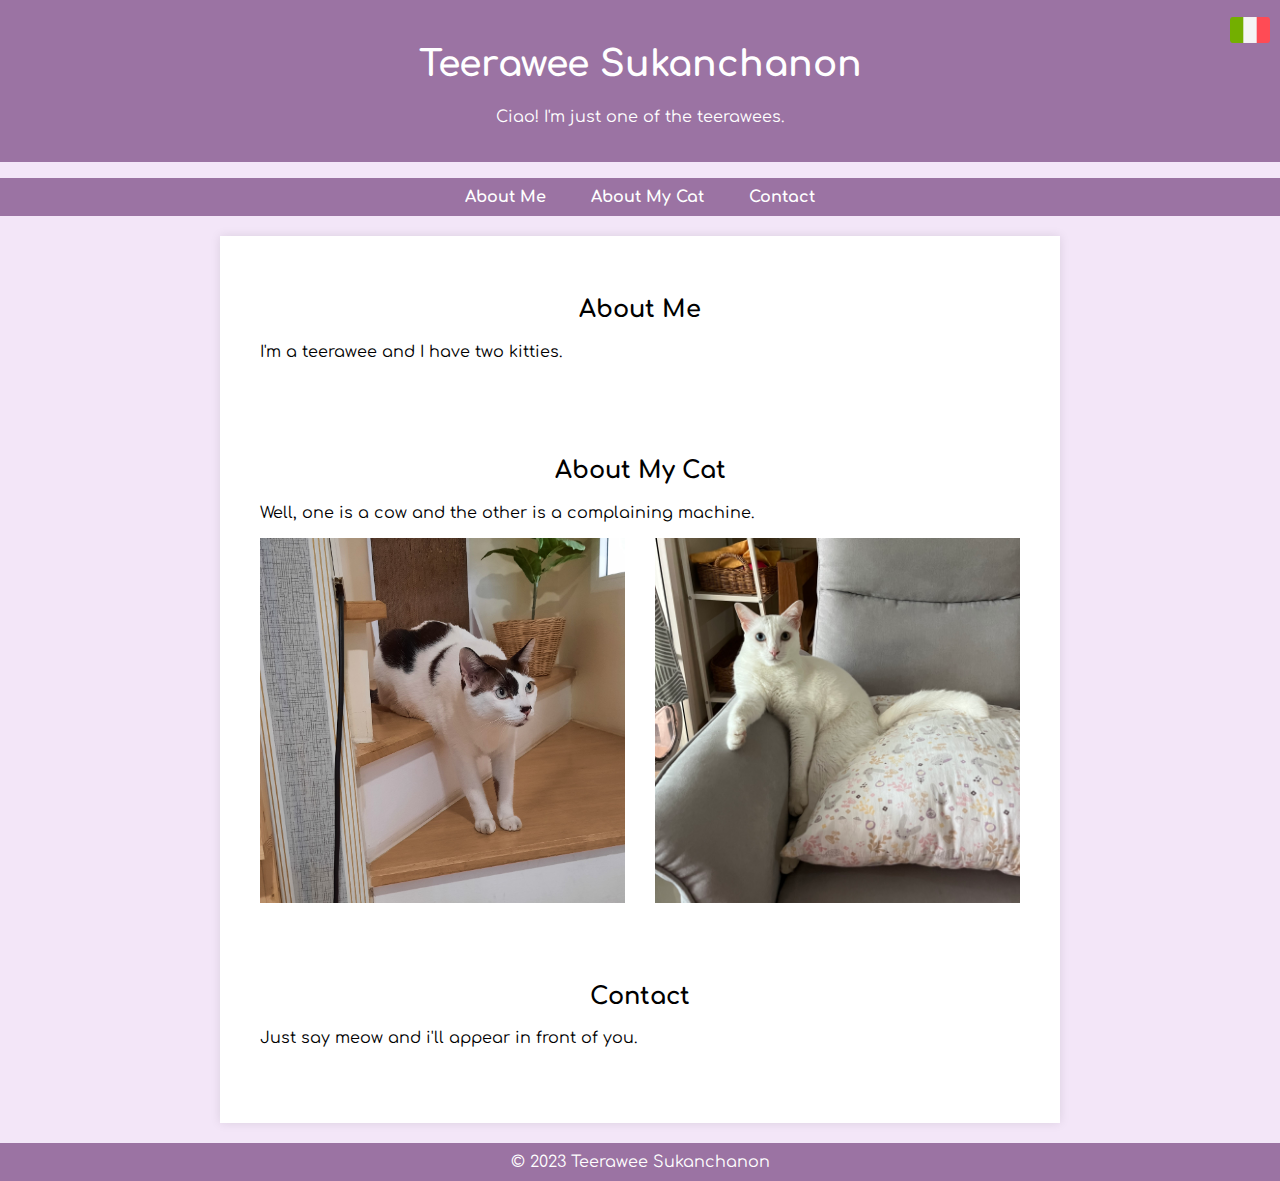
==== index-en.html @ f99ceedb "Add files via upload" ====
<!DOCTYPE html>
<html lang="en">
<head>
    <meta charset="UTF-8">
    <title>Teerawee - Personal Website</title>
    <meta name="viewport" content="width=device-width, initial-scale=1.0">
    <link rel="stylesheet" type="text/css" href="styles.css">

    <link rel="preconnect" href="https://fonts.googleapis.com">
    <link rel="preconnect" href="https://fonts.gstatic.com" crossorigin>
    <link href="https://fonts.googleapis.com/css2?family=Comfortaa:wght@300;400;500;600;700&display=swap" rel="stylesheet">
</head>
<body>
    <header>
        <button id="switchToItalian" class="language-switch logo-button">
            <img src="images/italy.png">
        </button>

        <h1>Teerawee Sukanchanon</h1>
        <p>Ciao! I'm just one of the teerawees.</p>
    </header>

    <nav>
        <ul class="navbar">
            <li><a href="#about">About Me</a></li>
            <li><a href="#portfolio">About My Cat</a></li>
            <li><a href="#contact">Contact</a></li>
        </ul>
    </nav>

    <div class="container">
        <section id="about" class="section">
            <h2 class="centered-heading">About Me</h2>
            <p>I'm a teerawee and I have two kitties.</p>
        </section>

        <section id="portfolio" class="section">
            <h2 class="centered-heading">About My Cat</h2>
            <p>Well, one is a cow and the other is a complaining machine.</p>
            <div class="image-container">
                <img src="images/cow.jpg" alt="a cow" class="centered-cropped-image">
                <img src="images/complaining-machine.jpg" alt="a comlaining machine" class="centered-cropped-image">
            </div>
        </section>

        <section id="contact" class="section">
            <h2 class="centered-heading">Contact</h2>
            <!-- Add your contact information and a contact form here -->
            <p>Just say meow and i'll appear in front of you.</p>
        </section>
    </div>

    <footer>
        &copy; 2023 Teerawee Sukanchanon
    </footer>

    <script src="script.js"></script>

</body>
</html>
---- styles.css ----
body {
    font-family: 'Comfortaa', sans-serif;
    background-color: #f3e6f8; /* Pastel Purple Background */
    margin: 0;
    padding: 0;
}

header {
    background-color: #9B73A3; /* Pastel Purple Header */
    color: #fff;
    text-align: center;
    padding: 20px;
}

h1 {
    font-size: 36px;
    font-weight: 700;
}

.navbar {
    text-align: center; /* Centered Navigation Bar */
    background-color: #9B73A3; /* Pastel Purple Background */
    padding: 10px 0;
}

.navbar li {
    display: inline;
    margin: 0 20px;
}

.navbar a {
    text-decoration: none;
    color: #fff;
    font-weight: bold;
}

.container {
    max-width: 800px;
    margin: 20px auto;
    padding: 20px;
    background-color: #fff;
    box-shadow: 0 0 10px rgba(0, 0, 0, 0.1);
}

footer {
    text-align: center;
    padding: 10px;
    background-color: #9B73A3; /* Pastel Purple Footer */
    color: #fff;
}

.image-container {
    display: flex; /* Use flexbox for layout */
    justify-content: space-between; /* Space evenly between images */
    align-items: center; /* Align images vertically in the center */
}

.image-container img {
    max-width: 48%; /* Set the maximum width of each image */
    height: auto; /* Maintain the aspect ratio */
}

.centered-heading {
    text-align: center; /* Center the text horizontally */
}

.section {
    margin-bottom: 20px; /* Add space at the bottom of each section */
    padding: 20px; /* Add padding inside each section */
}

.cropped-image {
    position: absolute;
    top: 0;
    left: 0;
    width: 100%;
    height: 100%;
    object-fit: cover;
}

.language-switch {
    position: absolute;
    top: 10px; /* Adjust the top position as needed */
    right: 10px; /* Adjust the right position as needed */
    padding: 10px;
    background-color: #007bff;
    color: #fff;
    border: none;
    border-radius: 50%; /* Make it round for a button-like appearance */
    cursor: pointer;
}

/* Remove default button styles */
.logo-button {
    background: none;
    border: none;
    padding: 0;
    cursor: pointer;
}

/* Style the image to match your logo's dimensions */
.logo-button img {
    width: 40px;
    height: 40px;
}
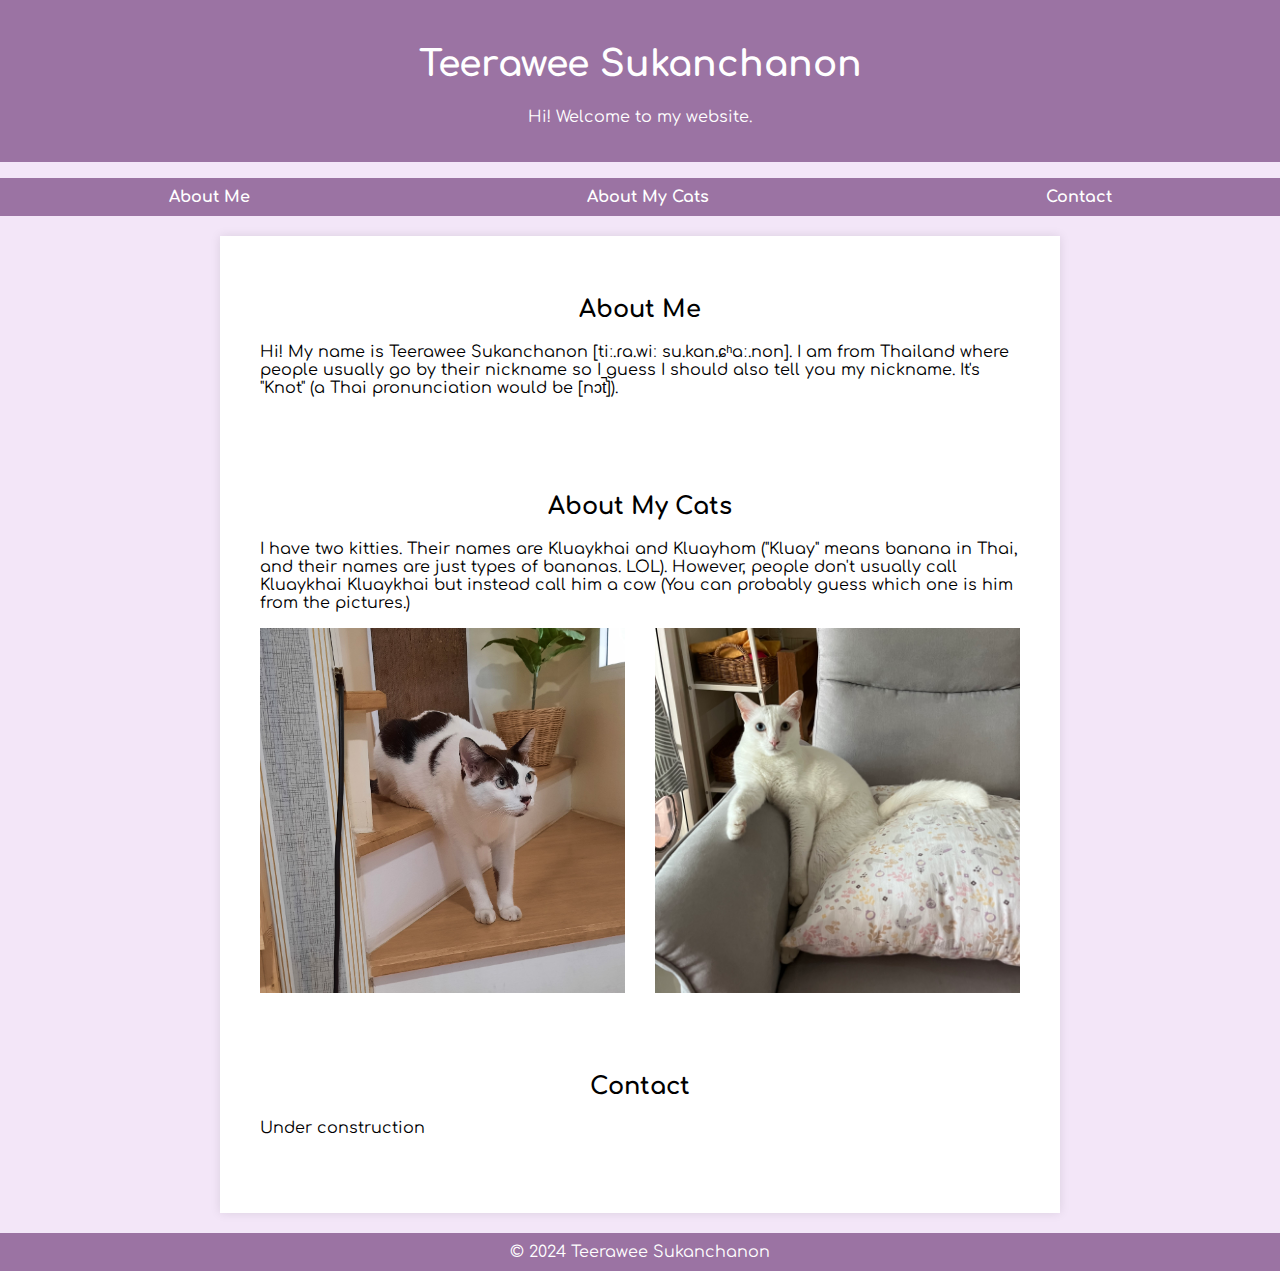
==== commit 90a32f20: "Add files via upload" ====
--- a/index-en.html
+++ b/index-en.html
@@ -12,18 +12,18 @@
 </head>
 <body>
     <header>
-        <button id="switchToItalian" class="language-switch logo-button">
+        <!-- <button id="switchToItalian" class="language-switch logo-button">
             <img src="images/italy.png">
-        </button>
+        </button> -->
 
         <h1>Teerawee Sukanchanon</h1>
-        <p>Ciao! I'm just one of the teerawees.</p>
+        <p>Hi! Welcome to my website.</p>
     </header>
 
     <nav>
         <ul class="navbar">
             <li><a href="#about">About Me</a></li>
-            <li><a href="#portfolio">About My Cat</a></li>
+            <li><a href="#portfolio">About My Cats</a></li>
             <li><a href="#contact">Contact</a></li>
         </ul>
     </nav>
@@ -31,27 +31,30 @@
     <div class="container">
         <section id="about" class="section">
             <h2 class="centered-heading">About Me</h2>
-            <p>I'm a teerawee and I have two kitties.</p>
+            <p>Hi! My name is Teerawee Sukanchanon [tiː.ɾa.wiː su.kan.ɕʰaː.non]. I am from Thailand where people usually go by their nickname 
+                so I guess I should also tell you my nickname. It's "Knot" (a Thai pronunciation would be [nɔt̚]).
+                </p>
         </section>
 
         <section id="portfolio" class="section">
-            <h2 class="centered-heading">About My Cat</h2>
-            <p>Well, one is a cow and the other is a complaining machine.</p>
+            <h2 class="centered-heading">About My Cats</h2>
+            <p>I have two kitties. Their names are Kluaykhai and Kluayhom ("Kluay" means banana in Thai, and their names are just types of
+                bananas. LOL). However, people don't usually call Kluaykhai Kluaykhai but instead call him a cow (You can probably guess
+                which one is him from the pictures.)</p>
             <div class="image-container">
                 <img src="images/cow.jpg" alt="a cow" class="centered-cropped-image">
-                <img src="images/complaining-machine.jpg" alt="a comlaining machine" class="centered-cropped-image">
+                <img src="images/complaining-machine.jpg" alt="a sheep" class="centered-cropped-image">
             </div>
         </section>
 
         <section id="contact" class="section">
             <h2 class="centered-heading">Contact</h2>
-            <!-- Add your contact information and a contact form here -->
-            <p>Just say meow and i'll appear in front of you.</p>
+            <p>Under construction</p>
         </section>
     </div>
 
     <footer>
-        &copy; 2023 Teerawee Sukanchanon
+        &copy; 2024 Teerawee Sukanchanon
     </footer>
 
     <script src="script.js"></script>
--- a/styles.css
+++ b/styles.css
@@ -18,6 +18,9 @@
 }
 
 .navbar {
+    display: flex;
+    justify-content: space-around; /* Distribute items evenly */
+    align-items: center; /* Center items vertically */
     text-align: center; /* Centered Navigation Bar */
     background-color: #9B73A3; /* Pastel Purple Background */
     padding: 10px 0;
@@ -102,4 +105,4 @@
 .logo-button img {
     width: 40px;
     height: 40px;
-}+}
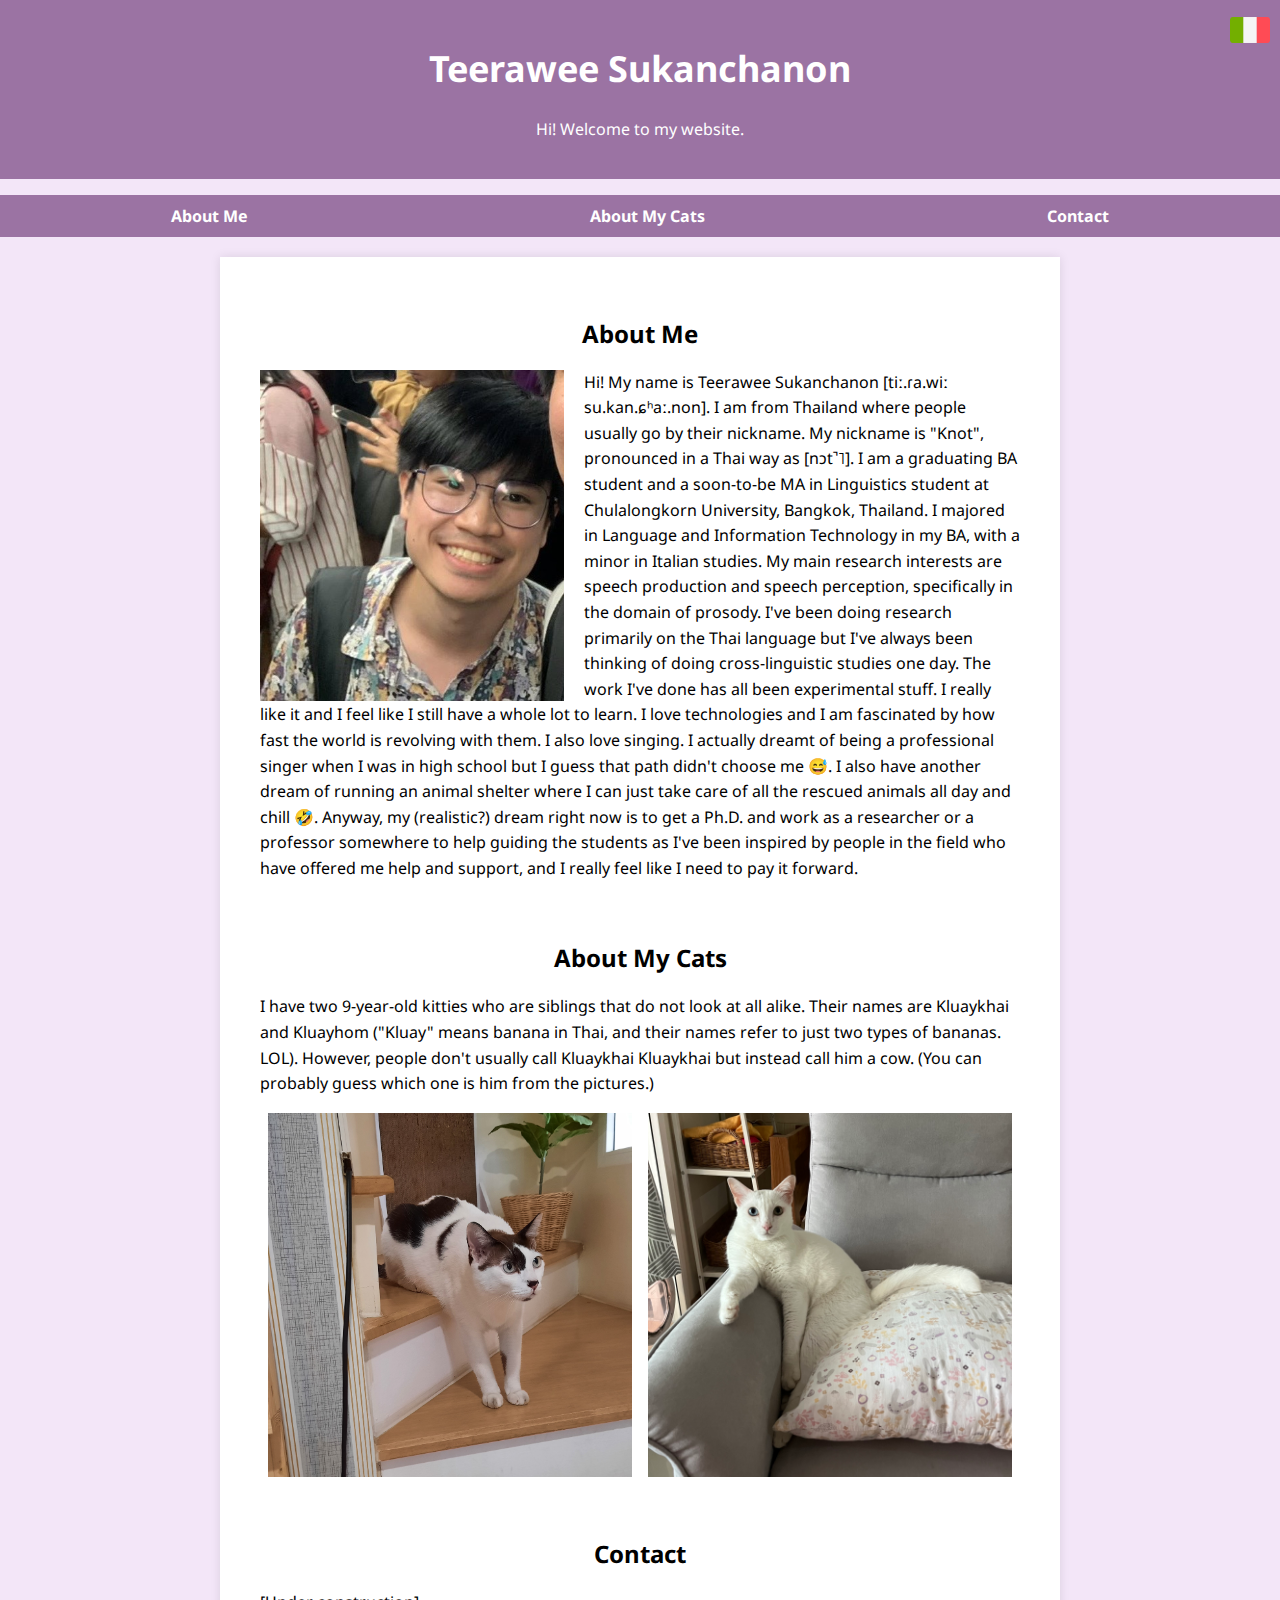
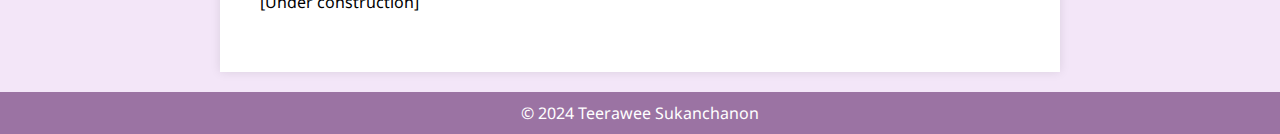
==== commit efcabad3: "Add files via upload" ====
--- a/index-en.html
+++ b/index-en.html
@@ -8,13 +8,14 @@
 
     <link rel="preconnect" href="https://fonts.googleapis.com">
     <link rel="preconnect" href="https://fonts.gstatic.com" crossorigin>
-    <link href="https://fonts.googleapis.com/css2?family=Comfortaa:wght@300;400;500;600;700&display=swap" rel="stylesheet">
+    <!-- <link href="https://fonts.googleapis.com/css2?family=Comfortaa:wght@300;400;500;600;700&display=swap" rel="stylesheet"> -->
+    <link href="https://fonts.googleapis.com/css2?family=Noto+Sans:ital,wght@0,100..900;1,100..900&display=swap" rel="stylesheet">
 </head>
 <body>
     <header>
-        <!-- <button id="switchToItalian" class="language-switch logo-button">
+        <button id="switchToItalian" class="language-switch logo-button">
             <img src="images/italy.png">
-        </button> -->
+        </button>
 
         <h1>Teerawee Sukanchanon</h1>
         <p>Hi! Welcome to my website.</p>
@@ -22,34 +23,46 @@
 
     <nav>
         <ul class="navbar">
-            <li><a href="#about">About Me</a></li>
-            <li><a href="#portfolio">About My Cats</a></li>
+            <li><a href="#aboutme">About Me</a></li>
+            <li><a href="#aboutmycats">About My Cats</a></li>
             <li><a href="#contact">Contact</a></li>
         </ul>
     </nav>
 
     <div class="container">
-        <section id="about" class="section">
+        <section id="aboutme" class="section">
             <h2 class="centered-heading">About Me</h2>
-            <p>Hi! My name is Teerawee Sukanchanon [tiː.ɾa.wiː su.kan.ɕʰaː.non]. I am from Thailand where people usually go by their nickname 
-                so I guess I should also tell you my nickname. It's "Knot" (a Thai pronunciation would be [nɔt̚]).
+            <div class="content-container">
+                <img src="images/Knot.jpg" alt="me" class="centered-cropped-image">
+                <p>Hi! My name is Teerawee Sukanchanon [tiː.ɾa.wiː su.kan.ɕʰaː.non]. I am from Thailand where people usually go by their nickname. 
+                    My nickname is "Knot", pronounced in a Thai way as [nɔt̚˥]. I am a graduating BA student and a soon-to-be MA in Linguistics student at Chulalongkorn University, Bangkok, Thailand.
+                    I majored in Language and Information Technology in my BA, with a minor in Italian studies.
+                    My main research interests are speech production and speech perception, specifically in the domain of prosody. 
+                    I've been doing research primarily on the Thai language but I've always been thinking of doing cross-linguistic studies one day.
+                    The work I've done has all been experimental stuff. I really like it and I feel like I still have a whole lot to learn.
+                    I love technologies and I am fascinated by how fast the world is revolving with them. I also love singing. I actually dreamt of being a
+                    professional singer when I was in high school but I guess that path didn't choose me 😅. I also have another dream of running an animal shelter
+                    where I can just take care of all the rescued animals all day and chill 🤣.
+                    Anyway, my (realistic?) dream right now is to get a Ph.D. and work as a researcher or a professor somewhere to help guiding the students as I've been inspired
+                    by people in the field who have offered me help and support, and I really feel like I need to pay it forward.
                 </p>
+            </div>
         </section>
 
-        <section id="portfolio" class="section">
+        <section id="aboutmycats" class="section">
             <h2 class="centered-heading">About My Cats</h2>
-            <p>I have two kitties. Their names are Kluaykhai and Kluayhom ("Kluay" means banana in Thai, and their names are just types of
-                bananas. LOL). However, people don't usually call Kluaykhai Kluaykhai but instead call him a cow (You can probably guess
+            <p>I have two 9-year-old kitties who are siblings that do not look at all alike. Their names are Kluaykhai and Kluayhom ("Kluay" means banana in Thai, and their names refer to just two types of
+                bananas. LOL). However, people don't usually call Kluaykhai Kluaykhai but instead call him a cow. (You can probably guess
                 which one is him from the pictures.)</p>
             <div class="image-container">
-                <img src="images/cow.jpg" alt="a cow" class="centered-cropped-image">
-                <img src="images/complaining-machine.jpg" alt="a sheep" class="centered-cropped-image">
+                <img src="images/cow.jpg" alt="a cow">
+                <img src="images/complaining-machine.jpg" alt="a sheep">
             </div>
         </section>
 
         <section id="contact" class="section">
             <h2 class="centered-heading">Contact</h2>
-            <p>Under construction</p>
+            <p>[Under construction]</p>
         </section>
     </div>
 
--- a/styles.css
+++ b/styles.css
@@ -1,5 +1,5 @@
 body {
-    font-family: 'Comfortaa', sans-serif;
+    font-family: 'Noto Sans', sans-serif;
     background-color: #f3e6f8; /* Pastel Purple Background */
     margin: 0;
     padding: 0;
@@ -15,6 +15,10 @@
 h1 {
     font-size: 36px;
     font-weight: 700;
+}
+
+p {
+    line-height: 1.6;
 }
 
 .navbar {
@@ -59,8 +63,30 @@
 }
 
 .image-container img {
+    display: block;
+    margin-left: auto;
+    margin-right: auto;
     max-width: 48%; /* Set the maximum width of each image */
     height: auto; /* Maintain the aspect ratio */
+}
+
+.content-container {
+    /* display: flex; */
+    /* flex-wrap: wrap; Allows wrapping of items */
+    justify-content: center; /* Adjusts spacing between items */
+    align-items: center; /* Centers items vertically within the container */
+    overflow: hidden;
+}
+
+.content-container img {
+    max-width: 40%;
+    height: auto;
+    float: left;
+    margin-right: 20px;
+}
+
+.content-container p {
+    margin: 0px;
 }
 
 .centered-heading {
@@ -68,7 +94,6 @@
 }
 
 .section {
-    margin-bottom: 20px; /* Add space at the bottom of each section */
     padding: 20px; /* Add padding inside each section */
 }
 
@@ -106,3 +131,30 @@
     width: 40px;
     height: 40px;
 }
+
+@media (max-width: 450px) {
+    .content-container {
+        display: flex;
+        flex-direction: column;
+        text-align: left;
+        align-items: center;
+    }
+
+    .content-container img {
+        max-width: 70%;
+        height: auto;
+        float: left;
+        margin-right: 0px;
+    }
+
+    .image-container {
+        display: flex;
+        flex-direction: column;
+        text-align: center;
+        row-gap: 10px;
+    }
+
+    .image-container img {
+        max-width: 100%;
+    }
+}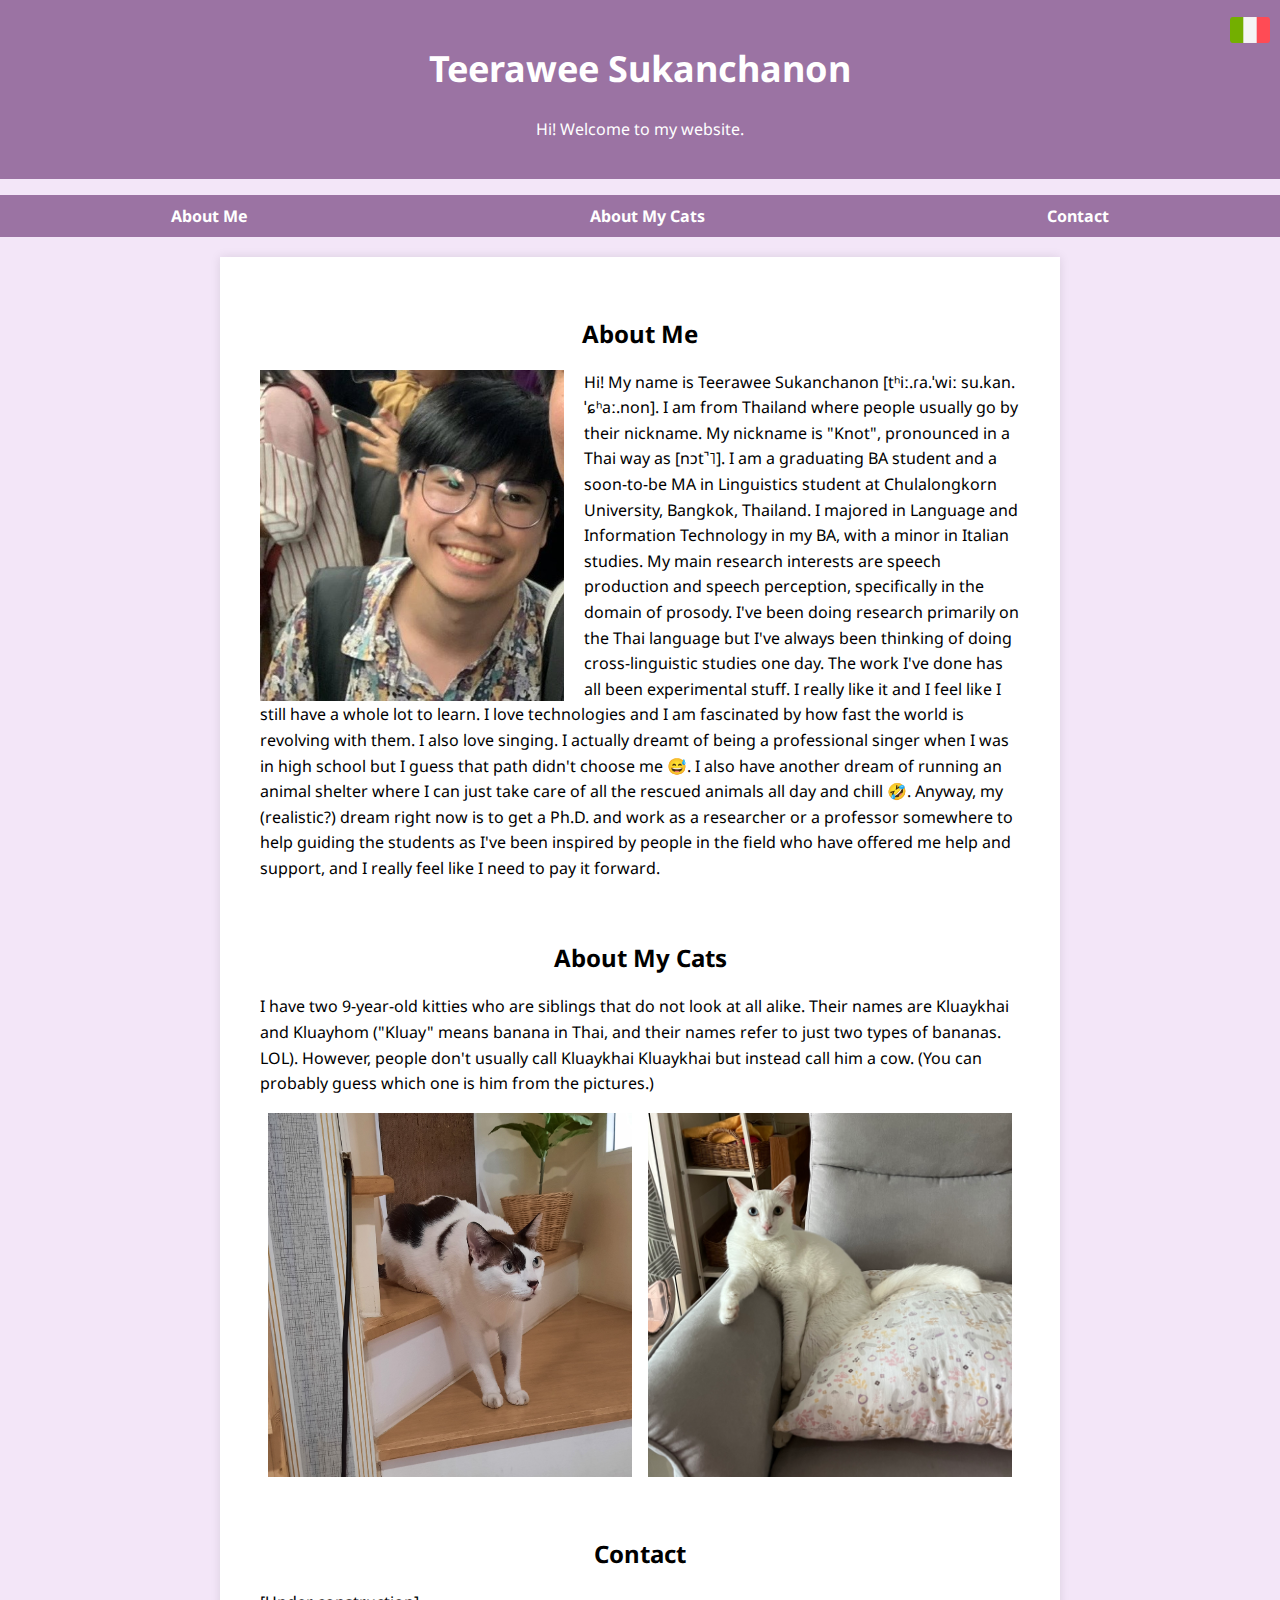
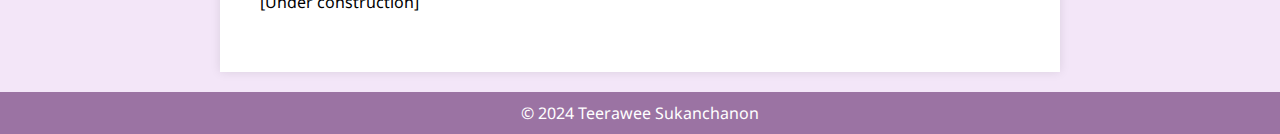
==== commit 6ec1d0fc: "Add files via upload" ====
--- a/index-en.html
+++ b/index-en.html
@@ -34,7 +34,7 @@
             <h2 class="centered-heading">About Me</h2>
             <div class="content-container">
                 <img src="images/Knot.jpg" alt="me" class="centered-cropped-image">
-                <p>Hi! My name is Teerawee Sukanchanon [tiː.ɾa.wiː su.kan.ɕʰaː.non]. I am from Thailand where people usually go by their nickname. 
+                <p>Hi! My name is Teerawee Sukanchanon [tʰiː.ɾa.ˈwiː su.kan.ˈɕʰaː.non]. I am from Thailand where people usually go by their nickname. 
                     My nickname is "Knot", pronounced in a Thai way as [nɔt̚˥]. I am a graduating BA student and a soon-to-be MA in Linguistics student at Chulalongkorn University, Bangkok, Thailand.
                     I majored in Language and Information Technology in my BA, with a minor in Italian studies.
                     My main research interests are speech production and speech perception, specifically in the domain of prosody. 
